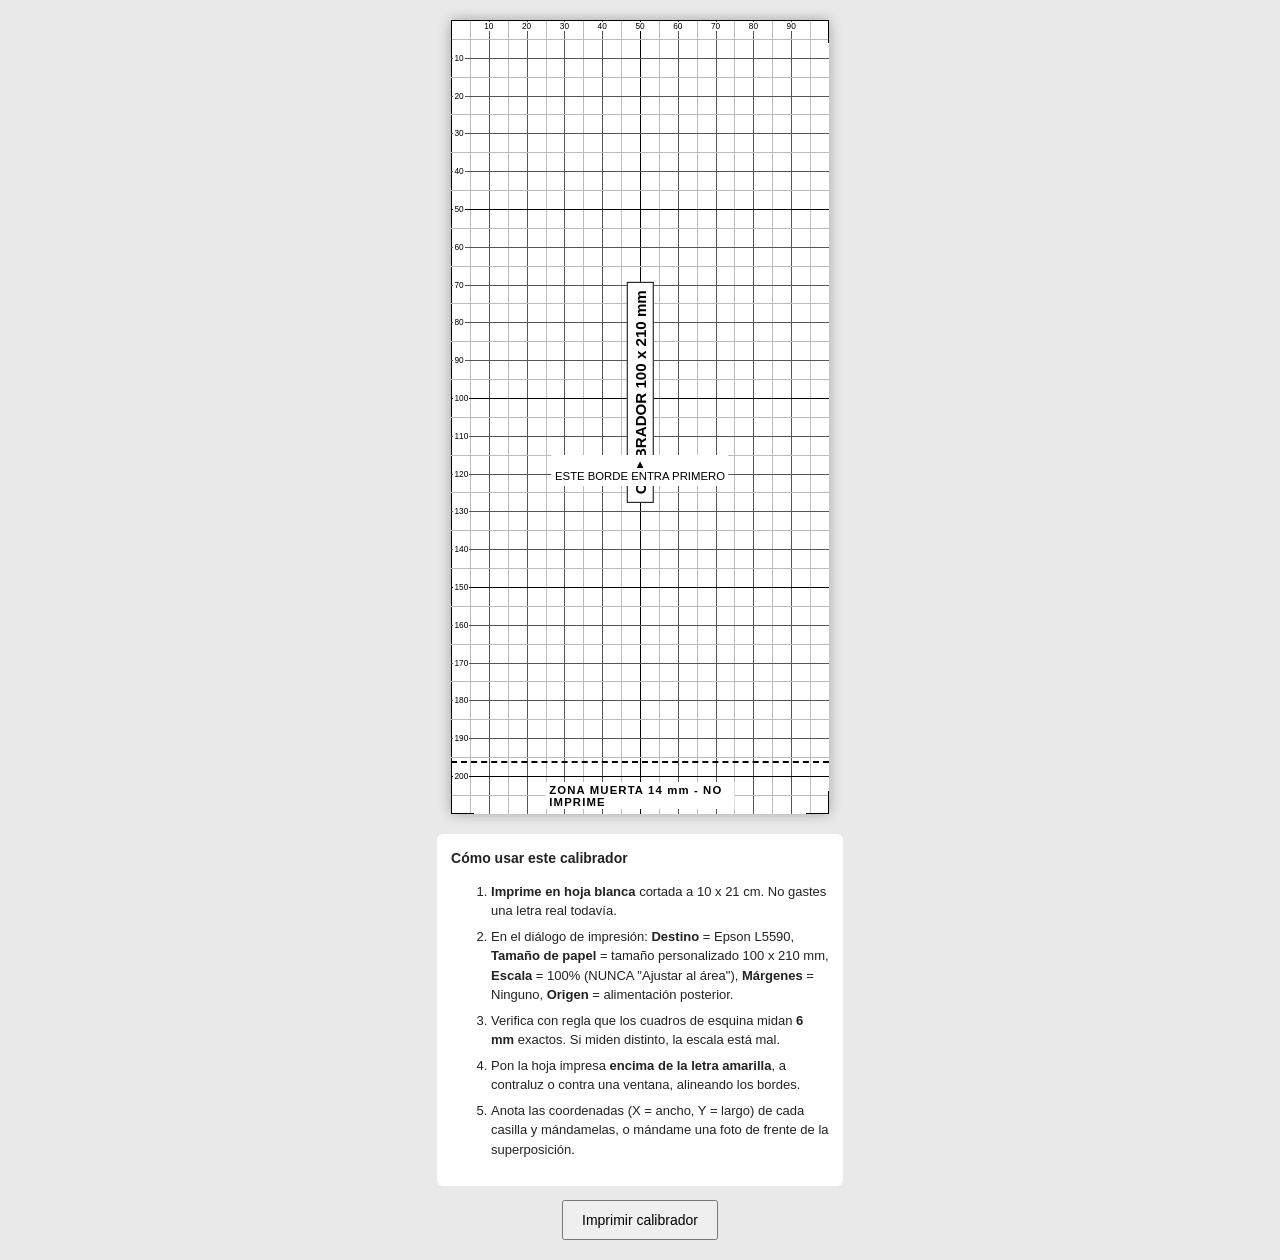
==== docs/calibrador.html @ ac50c3d7 "Add bill-of-exchange printing template (100x210mm) Static HTML/CSS/JS tool to fill and print pre-pri" ====
<!DOCTYPE html>
<html lang="es">
<head>
<meta charset="utf-8">
<title>Calibrador 100x210 - Letra de Cambio</title>
<style>
  @page { size: 100mm 210mm; margin: 0; }
  html, body { margin: 0; padding: 0; }
  body { font-family: Arial, Helvetica, sans-serif; }

  #hoja {
    position: relative;
    width: 100mm;
    height: 210mm;
    overflow: hidden;
    box-sizing: border-box;
  }

  .v, .h { position: absolute; }
  .v { top: 0; height: 210mm; width: 0; border-left: 0.1mm solid #bbb; }
  .h { left: 0; width: 100mm; height: 0; border-top: 0.1mm solid #bbb; }
  .v.d10, .h.d10 { border-color: #555; }
  .v.d50, .h.d50 { border-color: #000; border-width: 0.3mm; }

  .lbl {
    position: absolute;
    font-size: 2.2mm;
    color: #000;
    line-height: 1;
    background: #fff;
    padding: 0 0.3mm;
  }
  .lblx { top: 0.6mm; transform: translateX(-50%); }
  .lbly { left: 0.6mm; transform: translateY(-50%); }

  .muerta {
    position: absolute;
    left: 0; bottom: 0;
    width: 100mm; height: 14mm;
    border-top: 0.6mm dashed #000;
    box-sizing: border-box;
  }
  .muerta span {
    position: absolute;
    left: 50%; top: 5mm;
    transform: translateX(-50%);
    font-size: 3mm; font-weight: bold; letter-spacing: 0.3mm;
    background: #fff; padding: 0.5mm 1mm;
  }

  .marca {
    position: absolute;
    width: 6mm; height: 6mm;
    border: 0.4mm solid #000;
    box-sizing: border-box;
  }
  #m1 { left: 0; top: 0; border-right: none; border-bottom: none; }
  #m2 { right: 0; top: 0; border-left: none; border-bottom: none; }
  #m3 { left: 0; bottom: 0; border-right: none; border-top: none; }
  #m4 { right: 0; bottom: 0; border-left: none; border-top: none; }

  #titulo {
    position: absolute;
    left: 50%; top: 95mm;
    transform: translateX(-50%) rotate(-90deg);
    transform-origin: center;
    font-size: 4mm; font-weight: bold;
    white-space: nowrap;
    background: #fff; padding: 1mm 2mm;
    border: 0.3mm solid #000;
  }
  #flecha {
    position: absolute;
    left: 50%; top: 115mm;
    transform: translateX(-50%);
    text-align: center;
    font-size: 3mm;
    background: #fff; padding: 1mm;
  }

  #instrucciones {
    display: none;
  }
  @media screen {
    body { background: #e9e9e9; padding: 20px; }
    #hoja { background: #fff; margin: 0 auto; box-shadow: 0 0 12px rgba(0,0,0,.3); }
    #instrucciones {
      display: block;
      max-width: 100mm; margin: 20px auto 0;
      font-size: 13px; line-height: 1.5; color: #222;
      background: #fff; padding: 14px; border-radius: 6px;
    }
    #instrucciones h2 { font-size: 14px; margin: 0 0 8px; }
    #instrucciones li { margin-bottom: 6px; }
    button {
      display: block; margin: 14px auto 0; padding: 10px 18px;
      font-size: 14px; cursor: pointer;
    }
  }
</style>
</head>
<body>

<div id="hoja">
  <div class="marca" id="m1"></div>
  <div class="marca" id="m2"></div>
  <div class="marca" id="m3"></div>
  <div class="marca" id="m4"></div>

  <div id="titulo">CALIBRADOR 100 x 210 mm</div>
  <div id="flecha">&#9650;<br>ESTE BORDE ENTRA PRIMERO</div>

  <div class="muerta"><span>ZONA MUERTA 14 mm - NO IMPRIME</span></div>
</div>

<div id="instrucciones">
  <h2>Cómo usar este calibrador</h2>
  <ol>
    <li><b>Imprime en hoja blanca</b> cortada a 10 x 21 cm. No gastes una letra real todavía.</li>
    <li>En el diálogo de impresión: <b>Destino</b> = Epson L5590, <b>Tamaño de papel</b> = tamaño personalizado 100 x 210 mm, <b>Escala</b> = 100% (NUNCA "Ajustar al área"), <b>Márgenes</b> = Ninguno, <b>Origen</b> = alimentación posterior.</li>
    <li>Verifica con regla que los cuadros de esquina midan <b>6 mm</b> exactos. Si miden distinto, la escala está mal.</li>
    <li>Pon la hoja impresa <b>encima de la letra amarilla</b>, a contraluz o contra una ventana, alineando los bordes.</li>
    <li>Anota las coordenadas (X = ancho, Y = largo) de cada casilla y mándamelas, o mándame una foto de frente de la superposición.</li>
  </ol>
</div>

<button onclick="window.print()">Imprimir calibrador</button>

<script>
(function () {
  var hoja = document.getElementById('hoja');
  var W = 100, H = 210, paso = 5;
  var frag = document.createDocumentFragment();

  for (var x = 0; x <= W; x += paso) {
    var v = document.createElement('div');
    v.className = 'v' + (x % 50 === 0 ? ' d50' : (x % 10 === 0 ? ' d10' : ''));
    v.style.left = x + 'mm';
    frag.appendChild(v);
    if (x % 10 === 0 && x !== 0 && x !== W) {
      var lx = document.createElement('div');
      lx.className = 'lbl lblx';
      lx.style.left = x + 'mm';
      lx.textContent = x;
      frag.appendChild(lx);
    }
  }

  for (var y = 0; y <= H; y += paso) {
    var h = document.createElement('div');
    h.className = 'h' + (y % 50 === 0 ? ' d50' : (y % 10 === 0 ? ' d10' : ''));
    h.style.top = y + 'mm';
    frag.appendChild(h);
    if (y % 10 === 0 && y !== 0 && y !== H) {
      var ly = document.createElement('div');
      ly.className = 'lbl lbly';
      ly.style.top = y + 'mm';
      ly.textContent = y;
      frag.appendChild(ly);
    }
  }

  hoja.insertBefore(frag, hoja.firstChild);
})();
</script>

</body>
</html>
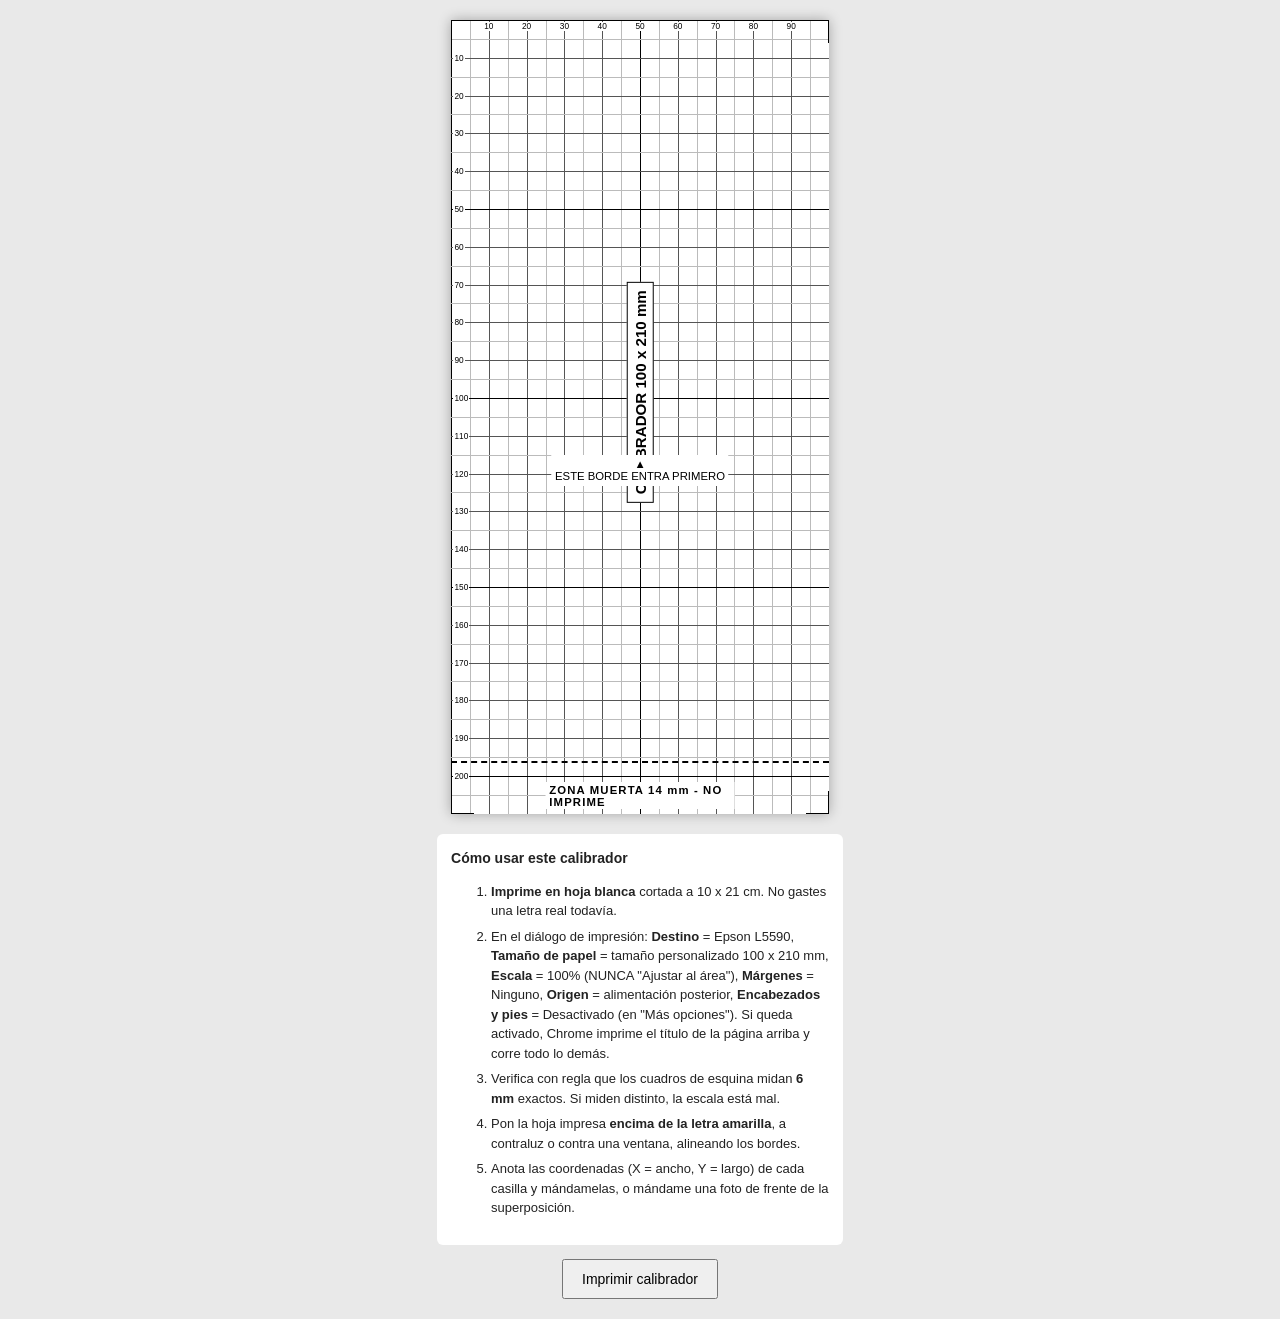
==== commit 1790ab26: "Document the headers-and-footers print setting A test print showed the page title ("Calibrador 100x2" ====
--- a/docs/calibrador.html
+++ b/docs/calibrador.html
@@ -117,7 +117,7 @@
   <h2>Cómo usar este calibrador</h2>
   <ol>
     <li><b>Imprime en hoja blanca</b> cortada a 10 x 21 cm. No gastes una letra real todavía.</li>
-    <li>En el diálogo de impresión: <b>Destino</b> = Epson L5590, <b>Tamaño de papel</b> = tamaño personalizado 100 x 210 mm, <b>Escala</b> = 100% (NUNCA "Ajustar al área"), <b>Márgenes</b> = Ninguno, <b>Origen</b> = alimentación posterior.</li>
+    <li>En el diálogo de impresión: <b>Destino</b> = Epson L5590, <b>Tamaño de papel</b> = tamaño personalizado 100 x 210 mm, <b>Escala</b> = 100% (NUNCA "Ajustar al área"), <b>Márgenes</b> = Ninguno, <b>Origen</b> = alimentación posterior, <b>Encabezados y pies</b> = Desactivado (en "Más opciones"). Si queda activado, Chrome imprime el título de la página arriba y corre todo lo demás.</li>
     <li>Verifica con regla que los cuadros de esquina midan <b>6 mm</b> exactos. Si miden distinto, la escala está mal.</li>
     <li>Pon la hoja impresa <b>encima de la letra amarilla</b>, a contraluz o contra una ventana, alineando los bordes.</li>
     <li>Anota las coordenadas (X = ancho, Y = largo) de cada casilla y mándamelas, o mándame una foto de frente de la superposición.</li>
